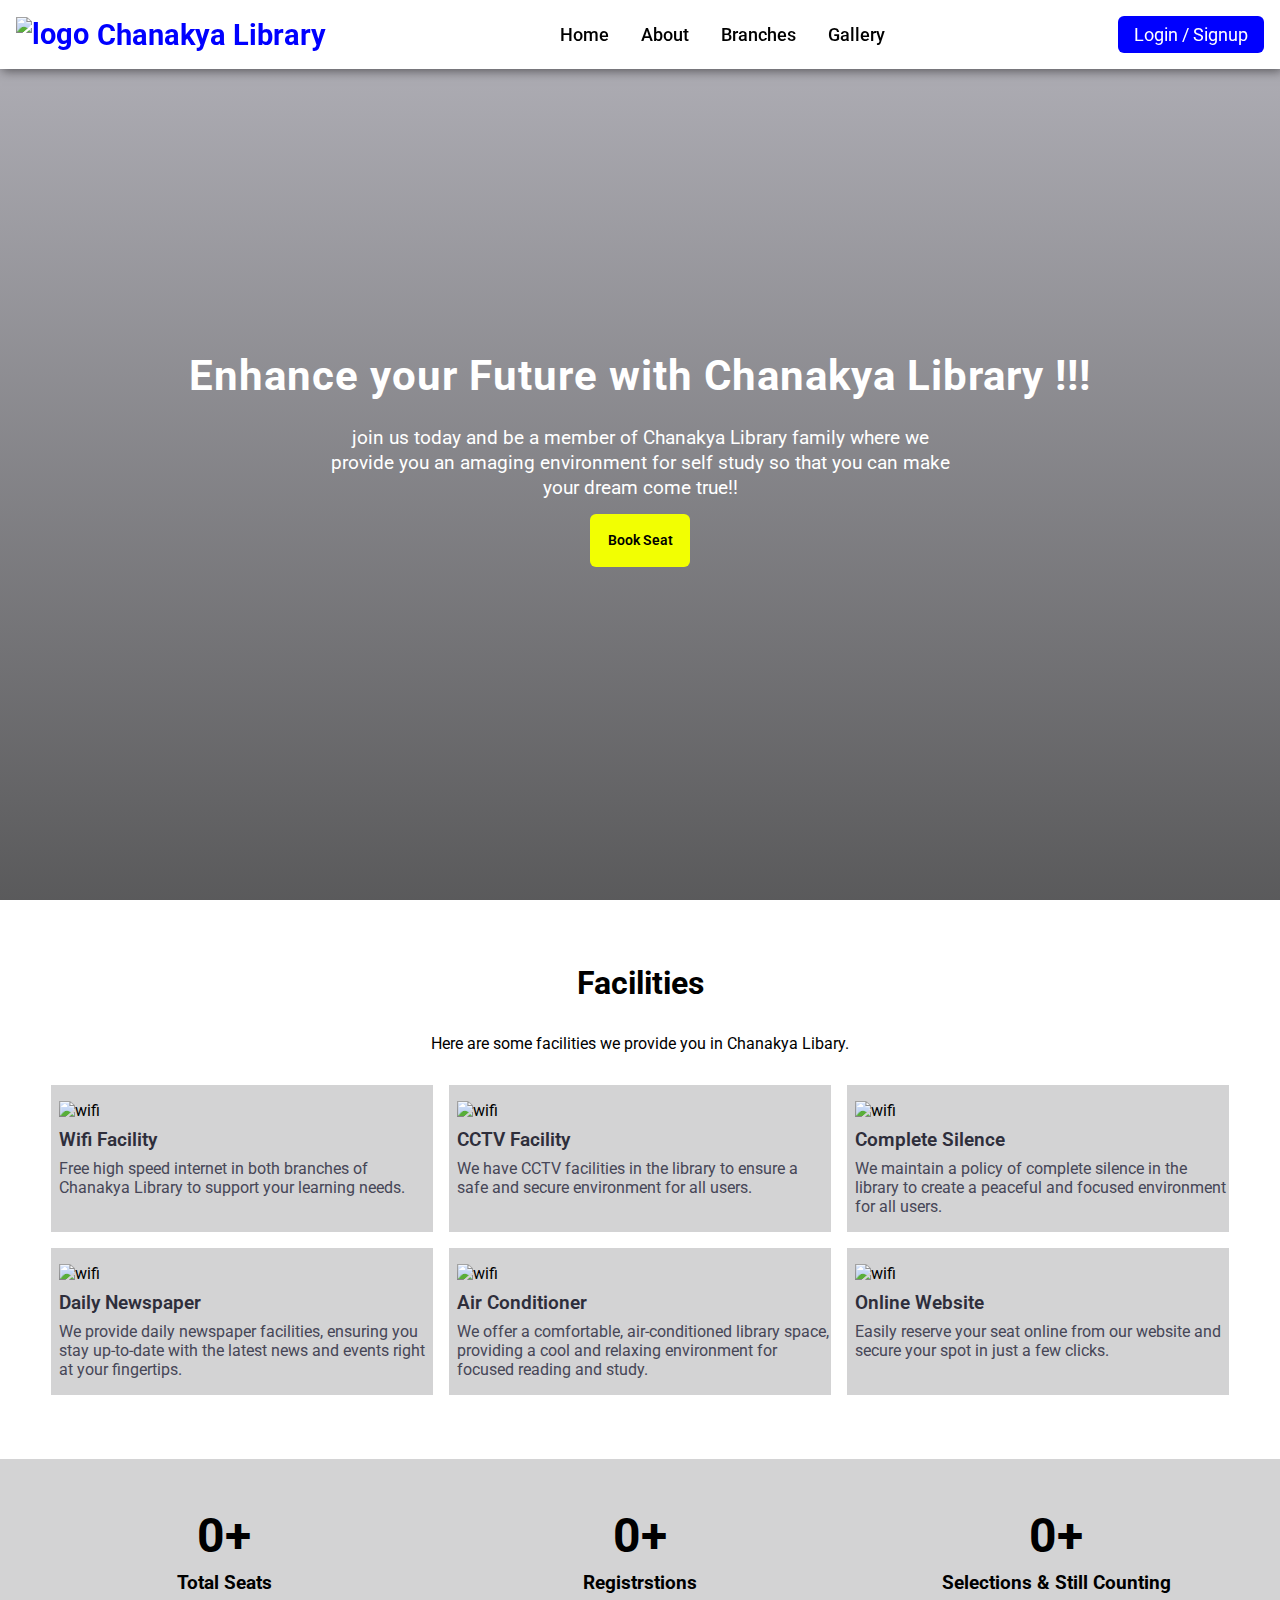
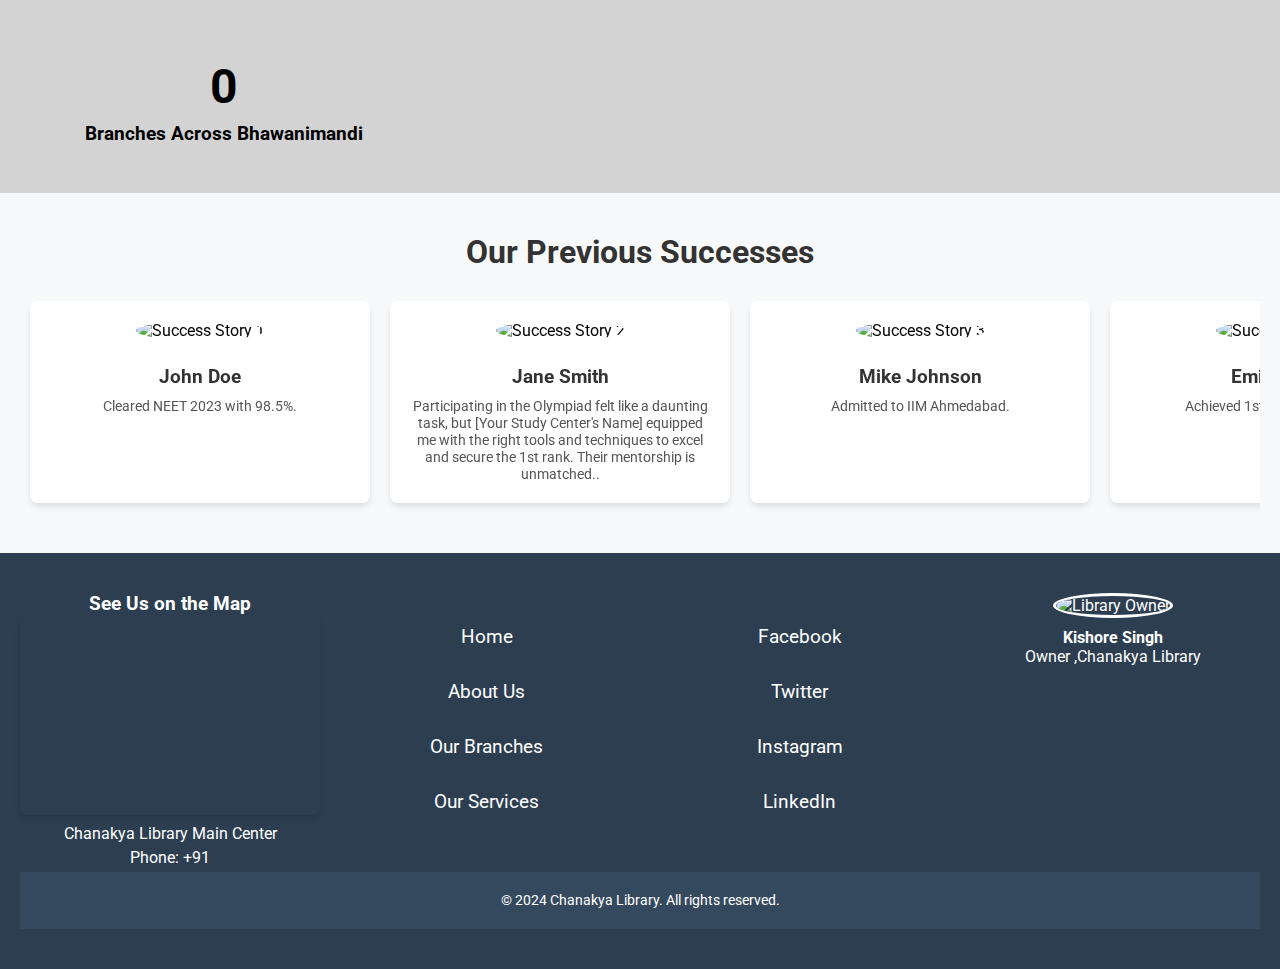
==== index.html @ 4c154162 "files added" ====
<!DOCTYPE html>
<html lang="en">
<head>
    <meta charset="UTF-8">
    <meta name="viewport" content="width=device-width, initial-scale=1.0">
    <title>Document</title>
    <link rel="stylesheet" href="style.css">
</head>
<body>
   <div class="header">
    <header class="header-content">
    <a href="index.html" class="logo">
             <img src="./images/logo-removebg-preview.png" alt="logo" class="logo-img">
        
            <span class="logo-text">Chanakya Library</span>
       
    </a>

    <nav class="nav">
        <a href="index.html" class="nav-link">Home</a>
        <a href="about.html" class="nav-link">About</a>
        <a href="branches.html" class="nav-link">Branches</a>
        <a href="gallery.html" class="nav-link">Gallery</a>
    </nav>


    <button class="login-button" style="cursor: pointer;">Login / Signup</button>
    <!-- <a href="#" class="login-button">
        Login / Signup
    </a> -->

    <!-- login modal -->
   <div class="login-modal" id="lmodal">
    <form action="" class="login-form">
        <div class="login-modal-heading">
            <span class="closebtn">&times;</span>
            <h2>Login</h2>
            
        </div>
        <div class="login-modal-container">
            <label for="name">Username</label>
            <input type="text" class="login-form-input" placeholder="Enter Your Name" name="name" required>
            
            <label for="psw">Password</label>
            <input type="password"  class="login-form-input" placeholder="Enter Your password" name="psw" required>

            <div class="login-form-role-selection">
                <label for="role">Login as:</label>
                <select id="role" name="role" class="login-form-role" required>
                  <option value="user">Student</option>
                  <option value="admin">Admin</option>
                </select>
            </div>

            <button type="submit" class="login-final">Login</button>
            <div class="signup-ask">
                <p>Dont Have An Account? <a href="signup.html">Signup</a></p>
            </div>

        </div>

    </form>

  </div>
   
       





    <button type="button" class="menu-button">
        <img src="./images/menuIcon2.png" alt="menu-button" class="menu-icon">
    </button>
    
    <nav class="mobile-navbar">
        <ul>
            <li><a href="index.html">Home</a></li>
            <li><a href="about.html">About</a></li>
            <li><a href="branches.html">Branches</a></li>
            <li><a href="gallery.html">Gallery</a></li>
            <li><button class="login-signup-btn">Login / Signup</button></li>
        </ul>
    </nav>
  </header>
   </div> 

   <!-- <div class="hero">


    <img src="bookcases-1869616_1920.jpg" alt="bgimage" class="image">

   </div> -->

   <section id="home">
    
        <h2>Enhance your Future with Chanakya Library !!!</h2>
    <p>join us today and be a member of Chanakya Library family where we provide you an amaging
         environment for self study so that you can make your dream come true!! </p>
    
    
    <div class="btn">
        <a href="#" class="yello-btn">Book Seat </a>
    </div>
  </section>

  

  
  <!-- facilities -->
   <section id="facilities">
       <h1>Facilities</h1>
       <p>Here are some facilities we provide you in Chanakya Libary.</p>
       <div class="f-base">

         <div class="f-box">
            <img src="./images/wifi-1290667_1920.png" alt="wifi">
            <h3>Wifi Facility</h3>
            <p>Free high speed internet in both branches of Chanakya Library  to support your learning needs.</p>
         </div>

         <div class="f-box">
            <img src="./images/camera-156730_1920.png" alt="wifi">
            <h3>CCTV Facility</h3>
            <p>We have CCTV facilities in the library to ensure a safe and secure environment for all users.</p>
         </div>

         <div class="f-box">
            <img src="./images/panel-5069778_1280.png" alt="wifi">
            <h3>Complete Silence</h3>
            <p>We maintain a policy of complete silence in the library
                 to create a peaceful and focused environment for all users.</p>
         </div>
         <div class="f-box">
            <img src="./images/newspaper-154444_1920.png" alt="wifi">
            <h3>Daily Newspaper</h3>
            <p>We provide daily newspaper facilities,
                 ensuring you stay up-to-date with the latest news and events right at your fingertips.</p>
         </div>
         <div class="f-box">
            <img src="./images/aircon-8918104_1920.png" alt="wifi">
            <h3>Air Conditioner</h3>
            <p>We offer a comfortable, air-conditioned library space,
                 providing a cool and relaxing environment for focused reading and study.</p>
         </div>
         <div class="f-box">
            <img src="./images/aperture-1142967_1920.png" alt="wifi">
            <h3>Online Website</h3>
            <p>Easily reserve your seat online from our website and secure your spot in just a few clicks.</p>
         </div>
       </div>
  </section>

   <!-- counter section  -->

  
   <div class="counters">
        
        
    <div class="counter" >
     <h1><span data-count="130">0</span>+</h1>
     <h3>Total Seats</h3>
    </div>
    <div class="counter" >
     <h1><span data-count="200">0</span>+</h1>
     <h3>Registrstions</h3>
    </div>
    <div class="counter">
     <h1><span data-count="30">0</span>+</h1>
     <h3>Selections & Still Counting</h3>
    </div>
    <div class="counter">
     <h1><span data-count="2">0</span></h1>
     <h3>Branches Across Bhawanimandi</h3>
    </div>

</div>

 
  <!-- <script src="script.js" defer></script> -->


  <!-- success-stories -->
  <section class="success-stories">
    <h2>Our Previous Successes</h2>
    <div class="carousel">
        <div class="carousel-track">
            <!-- Original Cards -->
            <div class="card">
                <img src="./images/WhatsApp Image 2024-11-19 at 18.47.35.jpeg" alt="Success Story 1">
                <h3>John Doe</h3>
                <p>Cleared NEET 2023 with 98.5%.</p>
            </div>
            <div class="card">
                <img src="./images/WhatsApp Image 2024-11-19 at 18.47.35.jpeg" alt="Success Story 2">
                <h3>Jane Smith</h3>
                <p>Participating in the Olympiad felt like a daunting task, but [Your Study Center's Name]
                     equipped me with the right tools and techniques to excel and secure the 1st rank. Their mentorship is unmatched..</p>
            </div>
            <div class="card">
                <img src="./images/WhatsApp Image 2024-11-19 at 18.47.35.jpeg" alt="Success Story 3">
                <h3>Mike Johnson</h3>
                <p>Admitted to IIM Ahmedabad.</p>
            </div>
            <div class="card">
                <img src="./images/WhatsApp Image 2024-11-19 at 18.47.35.jpeg" alt="Success Story 4">
                <h3>Emily Davis</h3>
                <p>Achieved 1st rank in Olympiad.</p>
            </div>

            <!-- Duplicate Cards for Looping -->
            <div class="card">
                <img src="./images/WhatsApp Image 2024-11-19 at 18.47.35.jpeg" alt="Success Story 1">
                <h3>John Doe</h3>
                <p>Cleared NEET 2023 with 98.5%.</p>
            </div>
            <div class="card">
                <img src="./images/WhatsApp Image 2024-11-19 at 18.47.35.jpeg" alt="Success Story 2">
                <h3>Jane Smith</h3>
                <p>Secured AIR 15 in JEE Advanced.</p>
            </div>
            <div class="card">
                <img src="./images/WhatsApp Image 2024-11-19 at 18.47.35.jpeg" alt="Success Story 3">
                <h3>Mike Johnson</h3>
                <p>Admitted to IIM Ahmedabad.</p>
            </div>
            <div class="card">
                <img src="./images/WhatsApp Image 2024-11-19 at 18.47.35.jpeg" alt="Success Story 4">
                <h3>Emily Davis</h3>
                <p>Achieved 1st rank in Olympiad.</p>
            </div>
        </div>
    </div>
</section>





  <footer>
    <div class="footer-content">
        <!-- Contact and Map Section -->
        <div class="footer-info">
          <h3>See Us on the Map</h3>
          <iframe
          src="https://www.google.com/maps/embed?pb=!1m18!1m12!1m3!1d227.9456571874402!2d75.83660191863815!3d24.416280460821888!2m3!1f0!2f0!3f0!3m2!1i1024!2i768!4f13.1!3m3!1m2!1s0x396505968c179b53%3A0x81034633a1674d65!2sChanakya%20library!5e0!3m2!1sen!2sin!4v1732018754589!5m2!1sen!2sin"
          width="100%"
          height="200"
          style="border:0; border-radius: 8px;"
          allowfullscreen="";
          loading="lazy">
      </iframe>
            <p>Chanakya Library Main Center</p>
            <p>Phone: +91 </p>
            
            
        </div>

        <!-- Links Section -->
        <div class="footer-links">
            <ul>
                <li><a href="/home">Home</a></li>
                <li><a href="/about-us">About Us</a></li>
                <li><a href="/branches">Our Branches</a></li>
                <li><a href="/services">Our Services</a></li>
            </ul>
        </div>

        <!-- Social Media Section -->
        <div class="footer-social">
            <a href="#" target="_blank" class="social-icon">Facebook</a>
            <a href="#" target="_blank" class="social-icon">Twitter</a>
            <a href="https://www.instagram.com/_nilesh_7961/profilecard/?igsh=YWQ4NzkwNTgzb285" target="_blank" class="social-icon">Instagram</a>
            <a href="#" target="_blank" class="social-icon">LinkedIn</a>
        </div>

        <!-- Library Owner's Photo and Name -->
        <div class="footer-owner">
            <img src="./images/WhatsApp Image 2024-11-19 at 18.47.35.jpeg" alt="Library Owner" class="owner-photo">
            <p class="owner-name">Kishore Singh</p>
            <p>Owner ,Chanakya Library</p>
        </div>
    </div>

    <!-- Footer Bottom -->
    <div class="footer-bottom">
        <p>&copy; 2024 Chanakya Library. All rights reserved.</p>
    </div>
</footer>



<script src="/js/loginmodal.js"></script>
<script src="./js/script.js" defer></script>


   
  
</body>
</html>
---- style.css ----
@import url('https://fonts.googleapis.com/css2?family=Roboto:ital,wght@0,100;0,300;0,400;0,500;0,700;0,900;1,100;1,300;1,400;1,500;1,700;1,900&display=swap');

*{
    font-family: roboto;
    text-decoration: none;
    margin: 0;
}

body{
    height: 100vh;
    text-align: center;
    /* padding: 0.5rem; */
}



.header{
    box-shadow: 2px 2px 10px rgba(0, 0, 0, 0.5);
    position: fixed;
    width: 100%;
    background-color: #ffffff;
    z-index: 1000;
    
}

.header-content{
    display: flex;
    justify-content: space-between;
    max-width: 1280px;
    margin: 0 auto;
    align-items: center;
   
     padding: 0; 
     
     /* box-shadow: 2px 2px 10px rgba(0, 0, 0, 0.5); */
   /* padding he use media querry me de rkha he  */
   
}

.logo{
    display: flex;
    align-items: center;
    font-size: 1.8rem;
    font-weight: bold;
    text-decoration:none;
    color: blue;
    gap: 0.5rem;
}
.logo-img{
    height: 2.2rem;

}

.nav{
    display: none;
    gap: 2rem;
}

@media  screen and (min-width:800px) {
    .nav{
        display: flex;
    }
    .header-content{
        padding: 1rem;
    }
}

.nav-link{
    color: rgb(0, 0, 0);
    font-size: 1.12rem;
    font-weight: 500;
    transform: color 0.1s;
}

.nav-link:hover{
    color: blue;
}

.login-button{
    font-size: 1.12rem;
    display:none;
    border: none;
    border-radius: 0.375rem;
    background-color: blue;
    color: #ffffff;
    padding: 0.5rem 1rem ;
    
}

@media  screen and (min-width:800px){
    .login-button{
        display: block;
    }
    
}

.menu-button{
    display: block;
}


@media  screen and (min-width:800px){
    .menu-button{
        display: none;
    }
    
}

.menu-icon{
    height: 1.5rem;
    width:1.5rem;
}

.mobile-navbar {
    display: none;
    position: absolute;
    top: 2.3rem; /* Adjust to fit under the menu button */
    left: 0;
    width: 100%;
    background-color: #fff;
    box-shadow: 0px 4px 8px rgba(0, 0, 0, 0.1);
    z-index: 800;
    text-align: center;
}

.mobile-navbar ul {
    list-style: none;
    margin: 0;
    padding: 0;
}

.mobile-navbar li {
    padding: 1rem 0;
}

.mobile-navbar a {
    font-size: 1.1rem;
    text-decoration: none;
    color: #000000;
    font-weight: bold;
}

/* Add active state for mobile menu */
.mobile-navbar.show {
    display: block;
}

.login-signup-btn {
    background: none;
    border: none;
    color: #000000;
    font-size: 1.1rem;
    font-weight: bold;
    cursor: pointer;
    padding: 1rem 0;
    text-align: center;
    width: 100%;
}

.login-signup-btn:hover {
    color: #007bff; /* Optional hover effect */
}



/* .hero{
    position: relative;
    overflow: hidden;
    
}

.image{
    object-fit: cover;
    object-position: center;
    /* position: absolute; */
    /* width: 100%;
    height: 80%;
} */
 

/* home */

#home{
    /* background-image: url("./images/img2.jpg"); */
     background-image: linear-gradient(rgba(4, 1, 26, 0.3),rgba(20, 20, 22, 0.7)), url("./images/img2.jpg");
    /* opacity: 50%; */
    width: 100%;
    height: 100vh;
    background-size: cover;
    background-position: center;
    display: flex;
    flex-direction: column;
    justify-content: center;
    align-items: center;
}

#home h2{
    color: #ffffff;
    font-size: 2.6rem;
    letter-spacing: 1px;
    margin-bottom: 25px;
}

#home p{
    color: #ffffff;
    width: 50%;
    font-size: 1.2rem;
    line-height: 25px;
}

#home a{
    text-decoration: none;
    font-size: 0.9rem;
    background-color: #f2ff02;
    padding: 1.1rem;
    font-weight: 600;
    border-radius: 0.375rem;
     
}

#home .btn{
    margin-top: 30px;
    transition: 1s ease;
}
#home .yello-btn{
       color: black;
}
/* #home .yello-btn :hover{


    color: #ffffff;
    background: blue;
} */
#home .btn :hover{
    color: #ffffff;
    background: blue;
}

/* facilities */
#facilities{
    padding: 5vw 4vw 5vw 4vw;
}
#facilities h1{
    font-size: 2rem;
    padding: 0 0 2rem 0;
}
#facilities p{
    padding: 0 0 2rem 0;
    font-size: 1rem;
}

#facilities .f-base{
    display: grid;
    grid-template-columns: repeat(auto-fit, minmax(320px,1fr));
    grid-gap: 1rem;
}

#facilities .f-box{
    background: #d3d3d4;
    text-align: start;
}

#facilities .f-box img{
    padding: 1rem 0 0 0.5rem;
    height: 2.3rem; 
}

#facilities .f-box h3{
    font-size: 1.2rem;
    padding: 0.5rem 0 0 0.5rem;
    /* padding: 13px 0 10px 0; */
    font-weight: 600;
    color: rgb(46, 46, 59);
}
#facilities .f-box p{
    padding: 0.5rem 0 1rem 0.5rem;
    font-size: 1rem;
    font-weight: 400;
    color: rgb(70, 70, 87);
}
/* conuter section */

.counters{
    padding: 3em 2em;
    background: #d3d3d4;
    color: #000000;
    text-align: center;
}
.counters{
    /* max-width: 900px; */
    margin: 0 auto;
    display: grid;
    /* grid-template-columns: repeat(4 , 1fr); */
    grid-template-columns: repeat(auto-fit, minmax(300px,1fr));
    gap: 4em 2em;
    
}
.counter{
    position: relative;
}
.counter h1{
    font-size: 3rem;
    margin-bottom: 0.5rem;
}

/* .counter:not(:last-child)::before{
    content: '';
    background-color: #000000;
    position: absolute;
    width: 2px;
    height: 3rem;
    top:50%;
    transform: translateY(-50%);
    right: -1rem;
} */


/* @media  screen and(max-width: 990px) and (min-width:481px) {
    .counters{
        grid-template-columns: 1fr 1fr;
    }
    .counter:not(2)::before{
        display: none;
    }
}
@media  screen and(max-width: 480px){
    .counters{
        grid-template-columns: 1fr ;
        row-gap: 5em;
    }
    .counter:not(:last-child)::before{
        width:90%;
        height: 2px;
        top:initial;
        right: initial;
        bottom: -3rem;
        left: 50%;
        transform: translateX(-50%);
    }

} */




/* footer */
footer {
    background-color: #2c3e50;
    color: #fff;
    padding: 40px 20px;
    font-family: Arial, sans-serif;
}

.footer-content {
    display: flex;
    justify-content: space-between;
    flex-wrap: wrap;
    gap: 20px;
}

.footer-info {
    flex: 1;
    min-width: 300px;
    max-width: 500px;
}

.footer-info p {
    margin: 5px 0;
}

.footer-info iframe {
    width: 100%;
    border-radius: 8px;
    box-shadow: 0 4px 6px rgba(0, 0, 0, 0.1);
}

.footer-links {
    flex: 1;
    min-width: 200px;
}

.footer-links ul {
    list-style-type: none;
    padding: 0;
}

.footer-links ul li {
    margin: 2rem 0;
}

.footer-links ul li a {
    color: #fff;
    text-decoration: none;
    font-size: 1.2rem;
}

.footer-links ul li a:hover {
    color: #3498db;
}

.footer-social {
    flex: 1;
    min-width: 250px;
    text-align: center;
}

.footer-social a {
    display: flex;
    flex-direction: column;
    margin: 2rem;
    color: #fff;
    text-decoration: none;
    font-size: 1.2rem;
}

.footer-social a:hover {
    color: #3498db;
}

.footer-owner {
    flex: 1;
    min-width: 150px;
    text-align: center;
}

.owner-photo {
    width: 160px;
    height: 160px;
    border-radius: 50%;
    margin-bottom: 10px;
    border: 3px solid #fff;
}

.owner-name {
    font-size: 1rem;
    font-weight: bold;
    color: #fff;
}

.footer-bottom {
    text-align: center;
    padding: 20px;
    font-size: 0.9rem;
    background-color: #34495e;
}

/* Responsive Design */
@media (max-width: 768px) {
    .footer-content {
        flex-direction: column;
        align-items: center;
        gap: 30px;
    }

    .footer-info, .footer-links, .footer-social, .footer-owner {
        text-align: center;
        width: 100%;
    }

    .footer-info iframe {
        height: 200px;
    }

    .footer-links ul {
        padding: 0;
    }

    .footer-social a {
        font-size: 1.1rem;
    }

    .owner-photo {
        width: 60px;
        height: 60px;
    }
}




/* success-story */

.success-stories {
    padding: 40px 20px;
    text-align: center;
    background-color: #f8f9fa;
}

.success-stories h2 {
    font-size: 2rem;
    margin-bottom: 20px;
    color: #333;
}

.carousel {
    overflow: hidden;
    position: relative;
    max-width: 100%;
    margin: 0 auto;
}

.carousel-track {
    display: flex;
    transition: transform 0.5s ease-in-out;
    will-change: transform;
    width: calc(300px * 7); /* Adjust based on the number of cards, including duplicates */
}

.card {
    flex: 0 0 300px;
    margin: 10px;
    background-color: #fff;
    box-shadow: 0 4px 6px rgba(0, 0, 0, 0.1);
    border-radius: 8px;
    padding: 20px;
    text-align: center;
    transition: transform 0.3s ease;
}

.card img {
    width: 8rem;
    height: 8rem;
    border-radius: 50%;
    object-fit: cover;
    margin-bottom: 15px;
}

.card h3 {
    font-size: 1.2rem;
    margin: 10px 0;
    color: #333;
}

.card p {
    font-size: 0.9rem;
    color: #555;
}

.card:hover {
    transform: scale(1.05);
}

/* Make the carousel responsive */
@media (max-width: 768px) {
    .card {
        flex: 0 0 250px;
    }

    .carousel-track {
        gap: 15px;
    }
}


/* Gallery page css  from here*/

.gallery{
    width: 100%;
    min-height: 100vh;
    display: block;
    padding: 80px 0;
    background-color: #f8f9fa ;
    line-height: 1.5;
}

.gallery-container{
    max-width: 1170px;
    margin: auto; 
}
.raw{
    display: flex;
    flex-wrap: wrap;
}
.gallery .gallery-filter{
    padding: 0 15px;
    width: 100%;
    text-align: center;
    margin-bottom: 2rem ;
}
.gallery .gallery-filter .filter-item{
    font-size: 18px;
    /* text-transform: uppercase; */
    display: inline-block;
    margin: 3px 10px;
    cursor: pointer;
    transition: all 0.3s ease;

}
.gallery .gallery-filter .filter-item.active{
    color: blue;
    border-bottom: blue solid 2px;
}
.pictures{
    max-width: 100%;
    vertical-align: middle;
}
.gallery .gallery-item{
    width: calc(95% / 2);
    padding: 10px;
}
.gallery .gallery-item.show{
    animation: fadeIn 0.5s ease;
}
@keyframes fadeIn{
    0%{
        opacity: 0;
    }
    100%{
        opacity: 1;
    }
}

.gallery .gallery-item.hide{
    display: none;
}    

@media (max-width: 815px){
    .gallery .gallery-item{
        width: 100%;
    }

}

/* our branches page */

.welcomeline{
    padding-top: 5rem;
}

.branches-cards{
    
    max-width: 1200px;
    margin: auto;
    margin-top: 2rem;
}
.branches-card{
    margin: 1rem;
    background-color: #d3d3d4;
    display: flex;
    margin-bottom: 2rem;
    border: solid black 2px;
}
@media (max-width: 650px){
    .branches-card{
        display: flex;
        flex-direction: column;
    }
}
.branch-detail{
    padding: 2rem;
    text-align: left;
    line-height: 1.5;

}
.branch-detail .button{
    color: white;
    background-color: blue;
    margin-top: 2rem;
    padding: 0.5rem 1.5rem;
    border: solid black 2px;
    cursor: pointer;
    font-size: 1.2rem;
 
}
.branch-detail .button:hover{
    color: black;
    background-color: white;
}

.branch-img{
    width: 100%;
    height: 20rem;
}


/* login modal css */
.login-modal{
    display: none;
    padding-top: 12rem;
    /* height: 100%; */
    width: 100%;
    position: fixed;
    z-index: 1000;
    top: 0;
    /* left: 33%; */
    text-align: center;
    overflow: auto;
    
}
body.modal-open {
    overflow: hidden; /* Disable scrolling */
}

@media (min-width: 890px){
    .login-modal{
        left: 33%;
    }
}


.login-form{
    background-color: #d3d3d4;
    max-width: 550px;
    color: #000000;
    padding: 1rem;
    border: solid black 2px;
}
.login-final{
    background-color: blue;
    color: white;
}
.login-form-input{
    width: 100%;
    padding: 0.7rem 0.3rem;
    border: 1px solid black;
    border-radius: 2rem;
    margin: 0.6rem 0;
}
label{
    display: block;
    font-size: 1rem;
    font-weight: bold;
    text-align: left;
    margin-left: 9px;
}
.login-form-role-selection{
    display: flex;
    
}
.login-form-role{
    width: 6rem;
    padding: 0.2rem 0.5rem;
    margin-left: 0.5rem;
}
.login-final{
    margin-top: 1rem;
    padding: 0.5rem 2rem;
    font-size: 1rem;
    border-radius: 2rem;
    border: solid blue 1px;
    cursor: pointer;
}
/* .login-final:hover{
    background-color: #3498db;
} */
.login-modal-heading{
    position: relative;
    text-align: center;
}
.closebtn{
    position: absolute;
    right: 1rem;
    font-size: 1.8rem;
    font-weight: 500; 
    cursor: pointer;
}

.signup-ask{
    margin-top: 0.5rem;
    margin-bottom: 0.2rem;
}
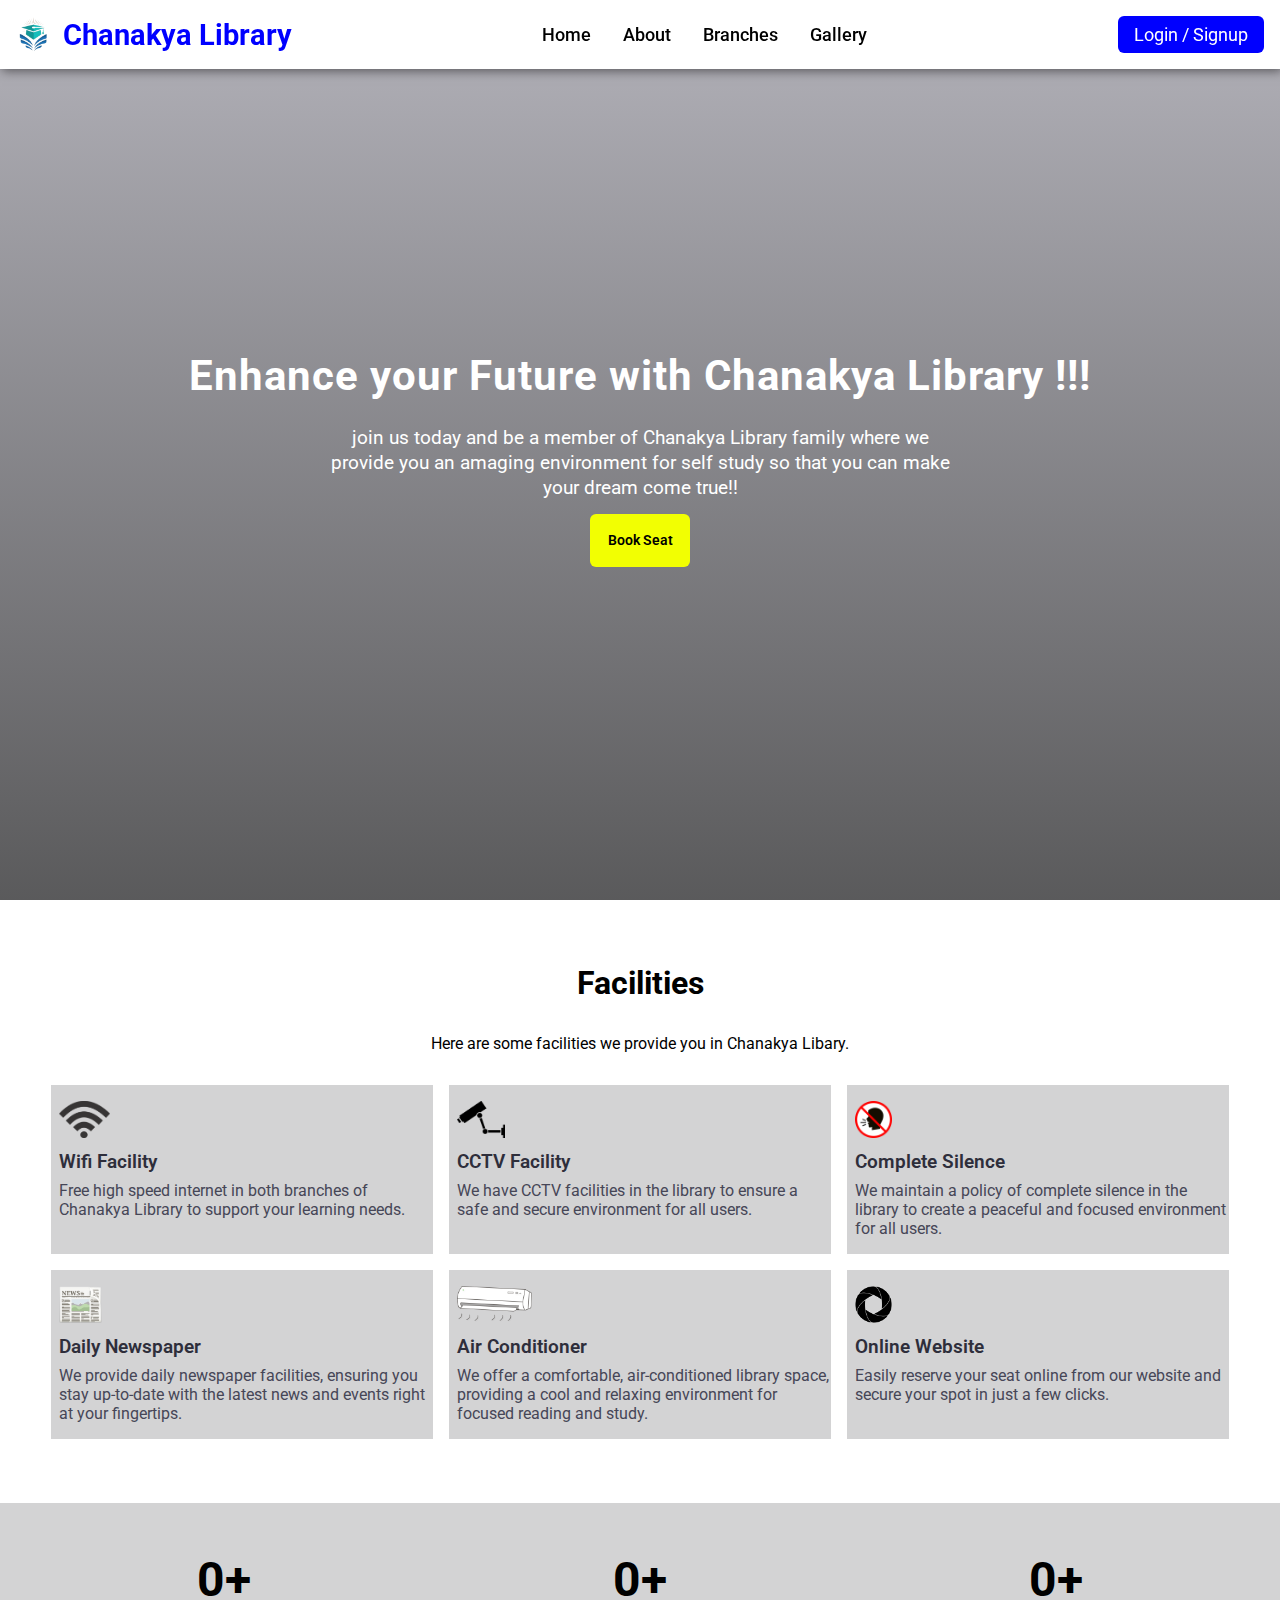
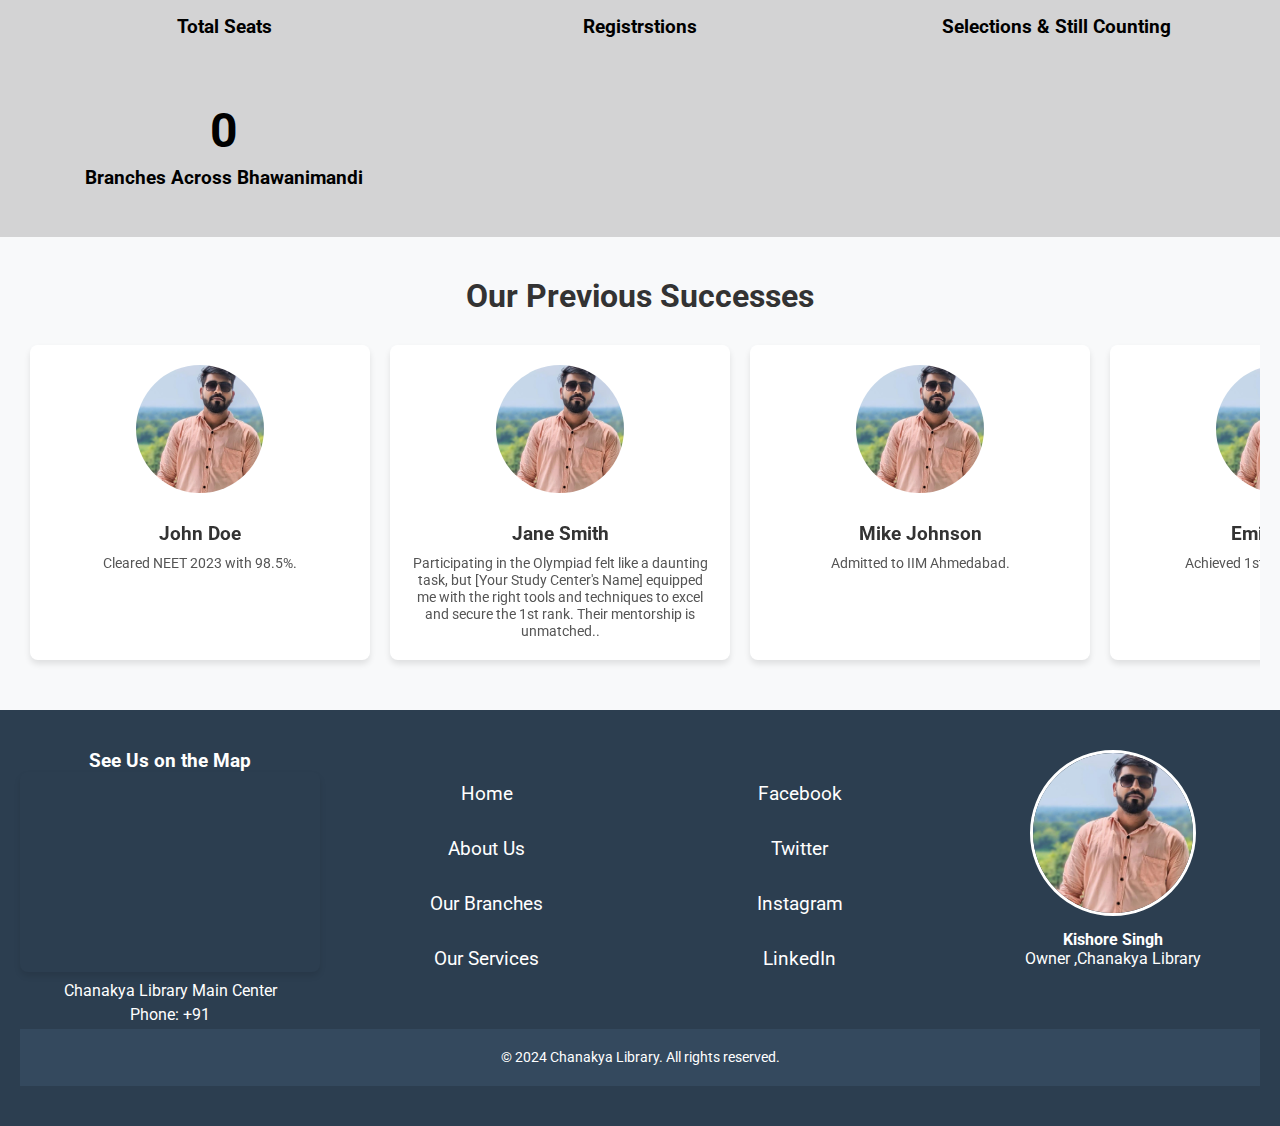
==== commit 8a91d03f: "Update index.html" ====
--- a/index.html
+++ b/index.html
@@ -290,11 +290,11 @@
 
 
 
-<script src="/js/loginmodal.js"></script>
+<script src="./js/loginmodal.js"></script>
 <script src="./js/script.js" defer></script>
 
 
    
   
 </body>
-</html>+</html>
